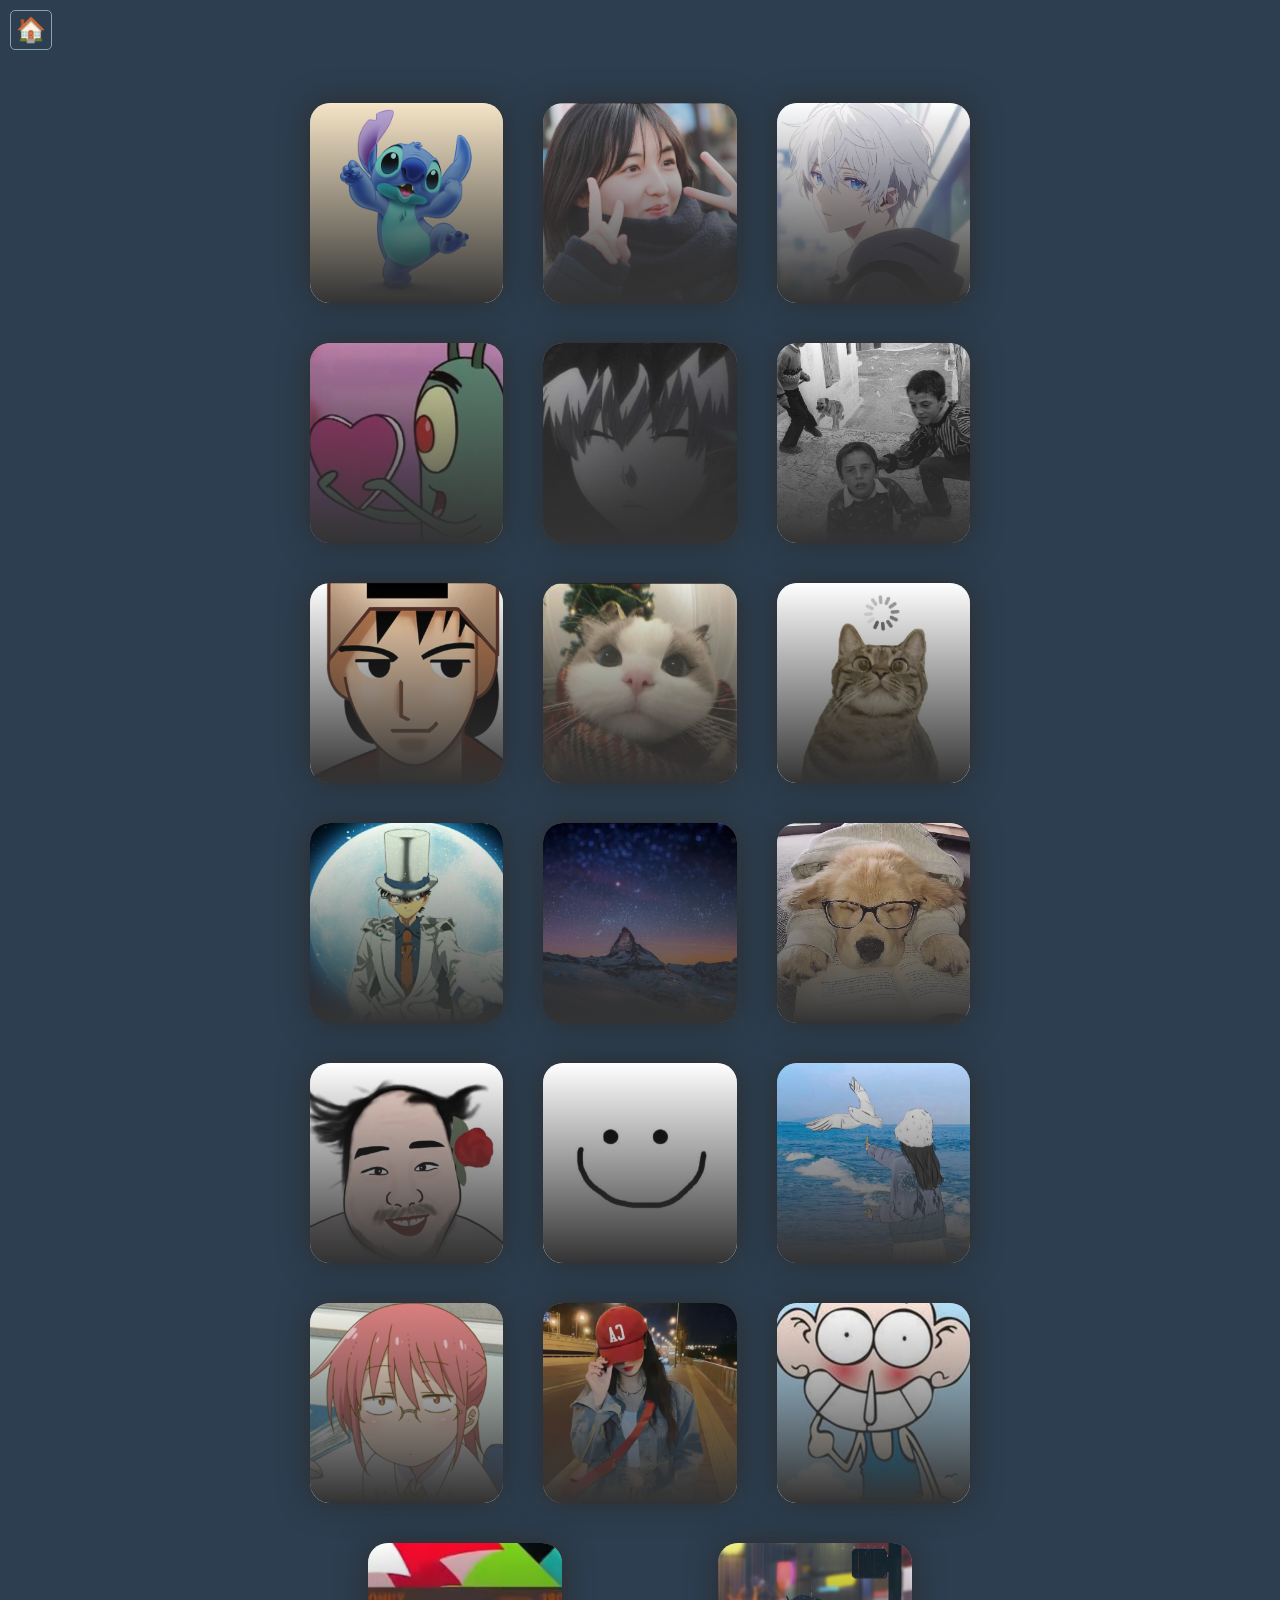
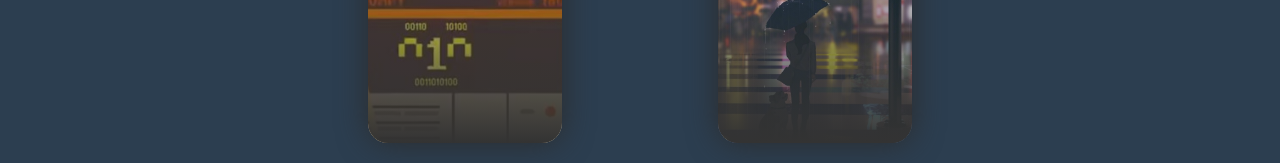
==== member/index.html @ e4cf641a "2024.8.3_tmp" ====
<!DOCTYPE html>
<html lang="zh-Hans">

<head>
  <meta charset="UTF-8">
  <meta name="viewport" content="width=device-width, initial-scale=1.0">
  <title>人物介绍</title>
  <link rel="stylesheet" href="style.css">
  <link rel="icon" type="image/x-icon" href="https://imgbed.mengnankk.asia/202407101803086.jpg">
  <style>
    :root {
      --background-color: #2c3e50;
      --border-color: #7591AD;
      --text-color: #34495e;
      --color1: #EC3E27;
      --color2: #fd79a8;
      --color3: #0984e3;
      --color4: #00b894;
      --color5: #fdcb6e;
      --color6: #e056fd;
      --color7: #F97F51;
      --color8: #BDC581;
      --a_border_color: #86a3b3;
      --h2_border_color: #8ea2b8;
      --a_hover_background_color: #86a3b3;
      --font_color: #e8f6fd;
    }

    * {
      margin: 0;
      padding: 0;
      box-sizing: border-box;
    }

    html {
      font-size: 14px;
    }

    body {
      width: 100vw;
      height: 100vh;
      background-color: var(--background-color);
      display: flex;
      flex-direction: column;
      align-items: center;
      font-family: 'Montserrat', sans-serif, Arial, 'Microsoft Yahei';
    }

    .navbar {
      width: 100%;
      background-color: transparent; /* 修改为透明 */
      padding: 10px 0;
      text-align:  left;
    }

    .navbar a {
      color: var(--font_color);
      text-decoration: none;
      padding: 10px 20px;
      border-radius: 5px;
      margin: 0 10px;
      transition: background-color 0.3s ease;
      display: inline-block; /* 添加这行以便设置宽度和高度 */
      width: 40px; /* 设置宽度 */
      height: 40px; /* 设置高度 */
      line-height: 40px; /* 垂直居中 */
      position: relative; /* 相对定位，以便子元素绝对定位 */
    }

    .navbar a.home-icon::before {
      content: '\1F3E0'; /* Unicode 图标 */
      font-size: 24px; /* 图标大小 */
      position: absolute; /* 绝对定位，相对于父元素 */
      top: 50%; /* 上下居中 */
      left: 50%; /* 左右居中 */
      transform: translate(-50%, -50%); /* 居中处理 */
    }

    .navbar a:hover {
      background-color: var(--a_hover_background_color);
    }

    .container {
      width: 100%;
      max-width: 700px;
      display: flex;
      flex-wrap: wrap;
      justify-content: space-around;
      margin-top: 20px;
    }

    .card {
      flex: 0 0 calc(33.33% - 40px); /* Adjust this value to set the number of cards per row */
      position: relative;

      height: 200px;
      overflow: hidden;
      margin: 20px;
      background-color: var(--border-color);
      border-radius: 20px;
      display: flex;
      
      align-items: center;
      flex-direction: column;
      box-shadow: 0 0 30px #2c2c2c;
      color: var(--font_color);
      transition: transform 0.3s ease;
    }

    .card:hover {
      transform: translateY(-10px);
    }

    .photo {
      position: absolute;
      width: 100%;
      height: 100%;
      top: 0px;
      border-radius: 0%;
      overflow: hidden;
      transition: 0.5s;
    }

    .photo::before {
      position: absolute;
      content: '';
      width: 100%;
      height: 100%;
      background-image: linear-gradient(to top, #333, transparent);
    }

    .card:hover .photo::before {
      display: none;
    }

    .photo img {
      width: 100%;
      height: 100%;
      object-fit: cover;
    }

    .card:hover .photo {
      width: 120px;
      height: 120px;
      top: 30px;
      border-radius: 50%;
      box-shadow: 0 0 20px #111;
    }

    h1 {
      position: absolute;
      top: 380px;
      transition: 0.5s;
    }

    .card:hover h1 {
      top: 170px;
    }

    h2 {
      margin-top: 220px;
      width: 80%;
      font-weight: normal;
      text-align: center;
      margin-bottom: 20px;
      padding-bottom: 20px;
      border-bottom: 1px solid var(--h2_border_color);
    }

    p {
      width: 90%;
      text-indent: 2em;
      font-size: 16px;
      margin-bottom: 10px;
      line-height: 30px;
    }

    a {
      color: var(--font_color);
      text-decoration: none;
      padding: 12px 36px;
      border: 1px solid var(--a_border_color);
      border-radius: 8px;
    }

    a:hover {
      color: #fff;
      background-color: var(--a_hover_background_color);
    }
  </style>
</head>

<body>
  <div class="navbar">
    <a href="../index.html" class="home-icon"></a> <!-- 添加home-icon类 -->
  </div>
  <div class="container">
    
    <div class="card">
      <div class="photo">
        <img src="./img/xinyuan.jpg" alt="xinyuan">
      </div>
      <h1>xinyuan</h1>
      <h2>https://websec.space</h2>
      <p></p>
      <a href="https://websec.space">了解更多</a>
    </div>
    
    <div class="card">
      <div class="photo">
        <img src="./img/Wanan.jpg" alt="Wanan">
      </div>
      <h1>Wanan</h1>
      <h2>https://www.wanan.red</h2>
      <p></p>
      <a href="https://www.wanan.red">了解更多</a>
    </div>
    
    <div class="card">
      <div class="photo">
        <img src="./img/css0k.jpg" alt="css0k">
      </div>
      <h1>css0k</h1>
      <h2></h2>
      <p></p>
      <a href="#">了解更多</a>
    </div>
    
    <div class="card">
      <div class="photo">
        <img src="./img/Charmersix.jpg" alt="Charmerisx">
      </div>
      <h1>Charmerisx</h1>
      <h2>charmersix.icu</h2>
      <p>21级老登</p>
      <a href="https://charmersix.icu">了解更多</a>
    </div>
    
    <div class="card">
      <div class="photo">
        <img src="./img/bandit.jpg" alt="bandit">
      </div>
      <h1>bandit</h1>
      <h2></h2>
      <p></p>
      <a href="#">了解更多</a>
    </div>
    
    <div class="card">
      <div class="photo">
        <img src="./img/Super.jpg" alt="Super">
      </div>
      <h1>Super</h1>
      <h2></h2>
      <p></p>
      <a href="#">了解更多</a>
    </div>
    
    <div class="card">
      <div class="photo">
        <img src="./img/Ghbbhc.jpg" alt="Ghbbhc">
      </div>
      <h1>Ghbbhc</h1>
      <h2></h2>
      <p></p>
      <a href="#">了解更多</a>
    </div>
    
    <div class="card">
      <div class="photo">
        <img src="./img/Scofield_Lee.jpg" alt="Scofield_Lee">
      </div>
      <h1>Scofield_Lee</h1>
      <h2>https://scofield.top</h2>
      <p></p>
      <a href="https://scofield.top">了解更多</a>
    </div>
    
    <div class="card">
      <div class="photo">
        <img src="./img/Anz.jpg" alt="Anz">
      </div>
      <h1>Anz</h1>
      <h2></h2>
      <p></p>
      <a href="#">了解更多</a>
    </div>
    
    <div class="card">
      <div class="photo">
        <img src="./img/Kangsir.jpg" alt="Kangsir">
      </div>
      <h1>Kangsir</h1>
      <h2>https://www.yuque.com/kangsir_</h2>
      <p></p>
      <a href="https://www.yuque.com/kangsir_">了解更多</a>
    </div>
    
    <div class="card">
      <div class="photo">
        <img src="./img/eXVtaW5n.jpg" alt="eXVtaW5n">
      </div>
      <h1>eXVtaW5n</h1>
      <h2>nanguawuming.github.io</h2>
      <p>“你以后想成为什么样的人？”</p>
      <a href="https://nanguawuming.github.io">了解更多</a>
    </div>
    
    <div class="card">
      <div class="photo">
        <img src="./img/0day_joker.jpg" alt="0day_joker">
      </div>
      <h1>0day_joker</h1>
      <h2>internetjoker.top</h2>
      <p>23级睡魔，狂睡不醒</p>
      <a href="https://internetjoker.top">了解更多</a>
    </div>
    
    <div class="card">
      <div class="photo">
        <img src="./img/Kiss_me.jpg" alt="Kiss_me">
      </div>
      <h1>Kiss_me</h1>
      <h2>sssxc.xyz</h2>
      <p></p>
      <a href="https://sssxc.xyz">了解更多</a>
    </div>
    
    <div class="card">
      <div class="photo">
        <img src="./img/mengnankk.jpg" alt="mengnankk">
      </div>
      <h1>mengnankk</h1>
      <h2>https://mengnankk.asia</h2>
      <p></p>
      <a href="https://home.mengnankk.asia">了解更多</a>
    </div>
    
    <div class="card">
      <div class="photo">
        <img src="./img/ustinian-an.jpg" alt="ustinian-an">
      </div>
      <h1>ustinian-an</h1>
      <h2>https://linlimei.top</h2>
      <p></p>
      <a href="https://linlimei.top">了解更多</a>
    </div>
    
    <div class="card">
      <div class="photo">
        <img src="./img/GaGa.jpg" alt="GaGa">
      </div>
      <h1>GaGa</h1>
      <h2>https://tt-gaga.github.io</h2>
      <p>老咸鱼</p>
      <a href="https://tt-gaga.github.io">了解更多</a>
    </div>
    
    <div class="card">
      <div class="photo">
        <img src="./img/iris.jpg" alt="iris">
      </div>
      <h1>iris</h1>
      <h2>https://iris217.wiki</h2>
      <p></p>
      <a href="https://iris217.wiki">了解更多</a>
    </div>
    
    <div class="card">
      <div class="photo">
        <img src="./img/yucale.jpg" alt="yucale">
      </div>
      <h1>yucale</h1>
      <h2>https://yucale.wiki</h2>
      <p>嘿嘿嘿嘿嘿嘿</p>
      <a href="https://yucale.wiki">了解更多</a>
    </div>
    
    <div class="card">
      <div class="photo">
        <img src="./img/yesits me.jpg" alt="yesits me">
      </div>
      <h1>reflectieon</h1>
      <h2></h2>
      <p></p>
      <a href="https://yesits.me">了解更多</a>
    </div>
    
    <div class="card">
      <div class="photo">
        <img src="./img/daybr3ak.jpg" alt="daybr3ak">
      </div>
      <h1>daybr3ak</h1>
      <h2></h2>
      <p></p>
      <a href="#">了解更多</a>
    </div>  <!-- Additional cards go here -->
  </div>
</body>

</html>
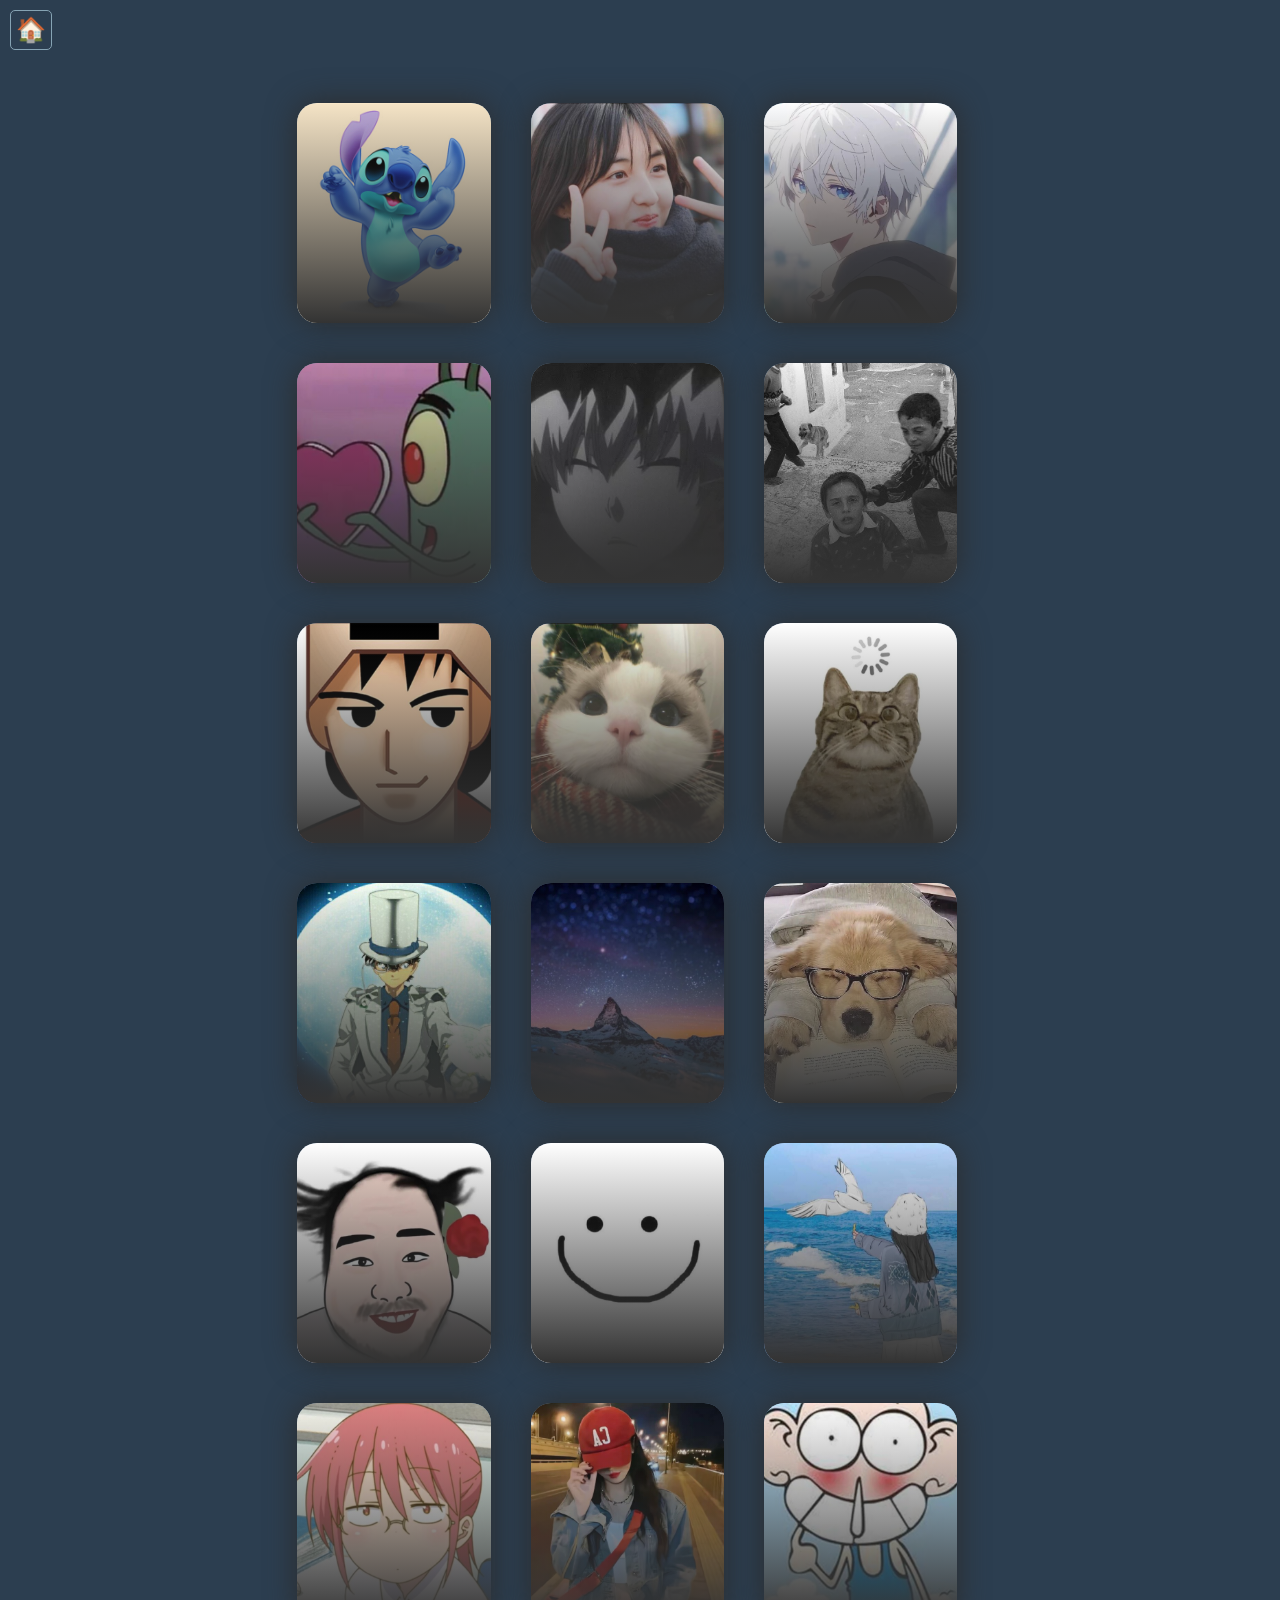
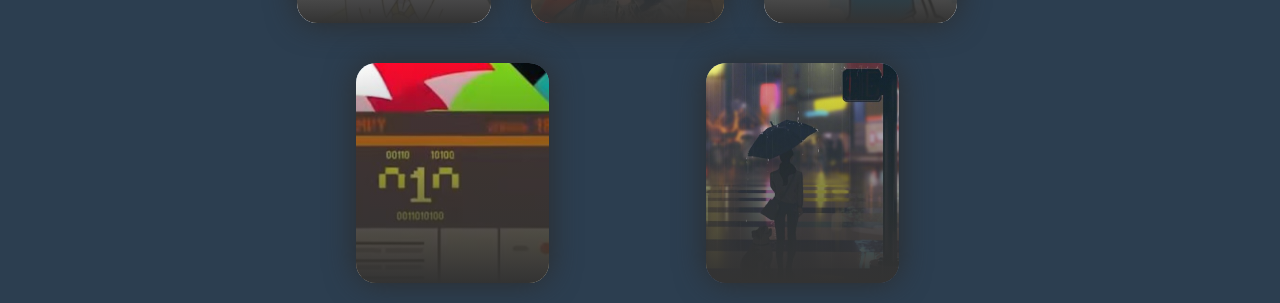
==== commit 8256193a: "member_change1" ====
--- a/member/index.html
+++ b/member/index.html
@@ -37,7 +37,7 @@
     }
 
     body {
-      width: 100vw;
+      width: 98vw;
       height: 100vh;
       background-color: var(--background-color);
       display: flex;
@@ -93,7 +93,7 @@
       flex: 0 0 calc(33.33% - 40px); /* Adjust this value to set the number of cards per row */
       position: relative;
 
-      height: 200px;
+      height: 220px;
       overflow: hidden;
       margin: 20px;
       background-color: var(--border-color);
